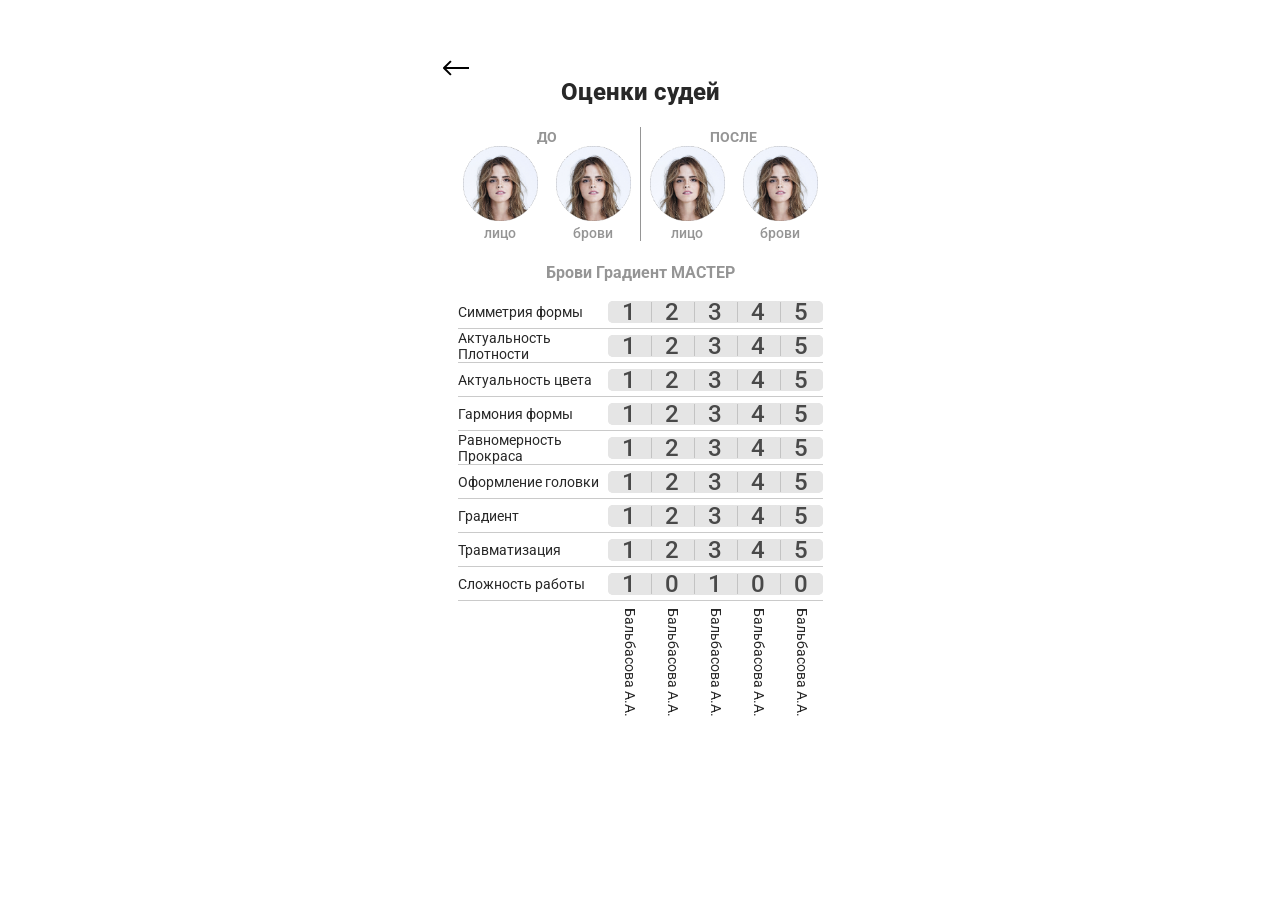
==== evaluations.html @ 2308df25 "Fleetline" ====
<!DOCTYPE html>
<html lang="ru">
<head>
  <meta charset="utf-8">
  <link rel="stylesheet" href="css/normilize.css">
  <link rel="stylesheet" href="css/style.css">
  <link rel="preconnect" href="https://fonts.googleapis.com">
  <link rel="preconnect" href="https://fonts.gstatic.com" crossorigin>
  <link href="https://fonts.googleapis.com/css2?family=Roboto:wght@500;900&display=swap" rel="stylesheet">
  <meta name="viewport" content="width=device-width, initial-scale=1.0">

  <title>Илья Флитлайн</title>
</head>

<body>
  <main class="main">
    <div class="container">
    <a href="#" class="go-back">
        <svg xmlns="http://www.w3.org/2000/svg" width="26" height="16" viewBox="0 0 26 16" fill="none">
        <path d="M0.292892 7.29289C-0.0976315 7.68342 -0.0976315 8.31658 0.292892 8.70711L6.65685 15.0711C7.04738 15.4616 7.68054 15.4616 8.07107 15.0711C8.46159 14.6805 8.46159 14.0474 8.07107 13.6569L2.41421 8L8.07107 2.34315C8.46159 1.95262 8.46159 1.31946 8.07107 0.928932C7.68054 0.538408 7.04738 0.538408 6.65685 0.928932L0.292892 7.29289ZM26 7L1 7V9L26 9V7Z" fill="black"/>
        </svg>
    </a>
    <h1 class="assessment__title">Оценки судей</h1>
    <ul class="assessment__before-after_list">
        <li class="before-after__item">
            <span>ДО</span>
            <div>
                <figure>
                    <img src="img/germiona.png">
                    <figcaption>лицо</figcaption>
                </figure>
                <figure>
                    <img src="img/germiona.png">
                    <figcaption>брови</figcaption>
                </figure>
            </div>
        </li>
        <li class="before-after__item">
            <span>ПОСЛЕ</span>
            <div>
                <figure>
                    <img src="img/germiona.png">
                    <figcaption>лицо</figcaption>
                </figure>
                <figure>
                    <img src="img/germiona.png">
                    <figcaption>брови</figcaption>
                </figure>
            </div>
        </li>
    </ul>
    <h2 class="assessment__service">Брови Градиент МАСТЕР</h2>
    <form method="post" class="evaluations-form">
        <ul class="evaluations-list evaluation-judge-list">
            <li class="evaluations-item">
                <p class="evaluations-name">Симметрия формы</p>
                <div class="evaluations-block">
                    <label>
                        <input disabled class="evulation-radio evaluation-judge visually-hidden" type="radio" name="Симметрия формы">
                        <span>1</span>
                    </label>
                    <label>
                        <input disabled class="evulation-radio evaluation-judge visually-hidden" type="radio" name="Симметрия формы">
                        <span>2</span>
                    </label>
                    <label>
                        <input disabled class="evulation-radio evaluation-judge visually-hidden" type="radio" name="Симметрия формы">
                        <span>3</span>
                    </label>
                    <label>
                        <input disabled class="evulation-radio evaluation-judge visually-hidden" type="radio" name="Симметрия формы">
                        <span>4</span>
                    </label>
                    <label>
                        <input disabled class="evulation-radio evaluation-judge visually-hidden" type="radio" name="Симметрия формы">
                        <span>5</span>
                    </label>
                </div>
            </li>
            <li class="evaluations-item">
                <p class="evaluations-name">Актуальность
                    Плотности</p>
                <div class="evaluations-block">
                    <label>
                        <input disabled class="evulation-radio evaluation-judge visually-hidden" type="radio" name="Актуальность Плотности">
                        <span>1</span>
                    </label>
                    <label>
                        <input disabled class="evulation-radio evaluation-judge visually-hidden" type="radio" name="Актуальность Плотности">
                        <span>2</span>
                    </label>
                    <label>
                        <input disabled class="evulation-radio evaluation-judge visually-hidden" type="radio" name="Актуальность Плотности">
                        <span>3</span>
                    </label>
                    <label>
                        <input disabled class="evulation-radio evaluation-judge visually-hidden" type="radio" name="Актуальность Плотности">
                        <span>4</span>
                    </label>
                    <label>
                        <input disabled class="evulation-radio evaluation-judge visually-hidden" type="radio" name="Актуальность Плотности">
                        <span>5</span>
                    </label>
                </div>
            </li>
            <li class="evaluations-item">
                <p class="evaluations-name">Актуальность цвета</p>
                <div class="evaluations-block">
                    <label>
                        <input disabled class="evulation-radio evaluation-judge visually-hidden" type="radio" name="Актуальность цвета">
                        <span>1</span>
                    </label>
                    <label>
                        <input disabled class="evulation-radio evaluation-judge visually-hidden" type="radio" name="Актуальность цвета">
                        <span>2</span>
                    </label>
                    <label>
                        <input disabled class="evulation-radio evaluation-judge visually-hidden" type="radio" name="Актуальность цвета">
                        <span>3</span>
                    </label>
                    <label>
                        <input disabled class="evulation-radio evaluation-judge visually-hidden" type="radio" name="Актуальность цвета">
                        <span>4</span>
                    </label>
                    <label>
                        <input disabled class="evulation-radio evaluation-judge visually-hidden" type="radio" name="Актуальность цвета">
                        <span>5</span>
                    </label>
                </div>
            </li>
            <li class="evaluations-item">
                <p class="evaluations-name">Гармония формы</p>
                <div class="evaluations-block">
                    <label>
                        <input disabled class="evulation-radio evaluation-judge visually-hidden" type="radio" name="Гармония формы">
                        <span>1</span>
                    </label>
                    <label>
                        <input disabled class="evulation-radio evaluation-judge visually-hidden" type="radio" name="Гармония формы">
                        <span>2</span>
                    </label>
                    <label>
                        <input disabled class="evulation-radio evaluation-judge visually-hidden" type="radio" name="Гармония формы">
                        <span>3</span>
                    </label>
                    <label>
                        <input disabled class="evulation-radio evaluation-judge visually-hidden" type="radio" name="Гармония формы">
                        <span>4</span>
                    </label>
                    <label>
                        <input disabled class="evulation-radio evaluation-judge visually-hidden" type="radio" name="Гармония формы">
                        <span>5</span>
                    </label>
                </div>
            </li>
            <li class="evaluations-item">
                <p class="evaluations-name">Равномерность Прокраса</p>
                <div class="evaluations-block">
                    <label>
                        <input disabled class="evulation-radio evaluation-judge visually-hidden" type="radio" name="Равномерность Прокраса">
                        <span>1</span>
                    </label>
                    <label>
                        <input disabled class="evulation-radio evaluation-judge visually-hidden" type="radio" name="Равномерность Прокраса">
                        <span>2</span>
                    </label>
                    <label>
                        <input disabled class="evulation-radio evaluation-judge visually-hidden" type="radio" name="Равномерность Прокраса">
                        <span>3</span>
                    </label>
                    <label>
                        <input disabled class="evulation-radio evaluation-judge visually-hidden" type="radio" name="Равномерность Прокраса">
                        <span>4</span>
                    </label>
                    <label>
                        <input disabled class="evulation-radio evaluation-judge visually-hidden" type="radio" name="Равномерность Прокраса">
                        <span>5</span>
                    </label>
                </div>
            </li>
            <li class="evaluations-item">
                <p class="evaluations-name">Оформление головки</p>
                <div class="evaluations-block">
                    <label>
                        <input disabled class="evulation-radio evaluation-judge visually-hidden" type="radio" name="Оформление головки">
                        <span>1</span>
                    </label>
                    <label>
                        <input disabled class="evulation-radio evaluation-judge visually-hidden" type="radio" name="Оформление головки">
                        <span>2</span>
                    </label>
                    <label>
                        <input disabled class="evulation-radio evaluation-judge visually-hidden" type="radio" name="Оформление головки">
                        <span>3</span>
                    </label>
                    <label>
                        <input disabled class="evulation-radio evaluation-judge visually-hidden" type="radio" name="Оформление головки">
                        <span>4</span>
                    </label>
                    <label>
                        <input disabled class="evulation-radio evaluation-judge visually-hidden" type="radio" name="Оформление головки">
                        <span>5</span>
                    </label>
                </div>
            </li>
            <li class="evaluations-item">
                <p class="evaluations-name">Градиент</p>
                <div class="evaluations-block">
                    <label>
                        <input disabled class="evulation-radio evaluation-judge visually-hidden" type="radio" name="Градиент">
                        <span>1</span>
                    </label>
                    <label>
                        <input disabled class="evulation-radio evaluation-judge visually-hidden" type="radio" name="Градиент">
                        <span>2</span>
                    </label>
                    <label>
                        <input disabled class="evulation-radio evaluation-judge visually-hidden" type="radio" name="Градиент">
                        <span>3</span>
                    </label>
                    <label>
                        <input disabled class="evulation-radio evaluation-judge visually-hidden" type="radio" name="Градиент">
                        <span>4</span>
                    </label>
                    <label>
                        <input disabled class="evulation-radio evaluation-judge visually-hidden" type="radio" name="Градиент">
                        <span>5</span>
                    </label>
                </div>
            </li>
            <li class="evaluations-item">
                <p class="evaluations-name">Травматизация</p>
                <div class="evaluations-block">
                    <label>
                        <input disabled class="evulation-radio evaluation-judge visually-hidden" type="radio" name="Травматизация">
                        <span>1</span>
                    </label>
                    <label>
                        <input disabled class="evulation-radio evaluation-judge visually-hidden" type="radio" name="Травматизация">
                        <span>2</span>
                    </label>
                    <label>
                        <input disabled class="evulation-radio evaluation-judge visually-hidden" type="radio" name="Травматизация">
                        <span>3</span>
                    </label>
                    <label>
                        <input disabled class="evulation-radio evaluation-judge visually-hidden" type="radio" name="Травматизация">
                        <span>4</span>
                    </label>
                    <label>
                        <input disabled class="evulation-radio evaluation-judge visually-hidden" type="radio" name="Травматизация">
                        <span>5</span>
                    </label>
                </div>
            </li>
            <li class="evaluations-item">
                <p class="evaluations-name">Сложность работы</p>
                <div class="evaluations-block">
                    <label>
                        <input disabled class="evulation-radio evaluation-judge visually-hidden" type="radio" name="Травматизация">
                        <span>1</span>
                    </label>
                    <label>
                        <input disabled class="evulation-radio evaluation-judge visually-hidden" type="radio" name="Травматизация">
                        <span>0</span>
                    </label>
                    <label>
                        <input disabled class="evulation-radio evaluation-judge visually-hidden" type="radio" name="Травматизация">
                        <span>1</span>
                    </label>
                    <label>
                        <input disabled class="evulation-radio evaluation-judge visually-hidden" type="radio" name="Травматизация">
                        <span>0</span>
                    </label>
                    <label>
                        <input disabled class="evulation-radio evaluation-judge visually-hidden" type="radio" name="Травматизация">
                        <span>0</span>
                    </label>
                </div>
            </li>
        </ul>
        <ol class="judge-list">
            <li class="judge-item">
                <p>Бальбасова А.А.</p>
            </li>
            <li class="judge-item">
                <p>Бальбасова А.А.</p>
            </li>            
            <li class="judge-item">
                <p>Бальбасова А.А.</p>
            </li>
            <li class="judge-item">
                <p>Бальбасова А.А.</p>
            </li>            
            <li class="judge-item">
                <p>Бальбасова А.А.</p>
            </li>        
        </ol>
    </form>
    </div>
  </main>




</body>

</html>
---- css/style.css ----
*,
*:after,
*::before {
  -webkit-box-sizing: border-box;
          box-sizing: border-box;
}

h1,h2,h3,h4,h5,h6,p,ul {
  margin: 0;
  padding: 0;
  list-style: none;
}

.visually-hidden {
  position: absolute;
  width: 1px;
  height: 1px;
  margin: -1px;
  border: 0;
  padding: 0;
  white-space: nowrap;
  -webkit-clip-path: inset(100%);
          clip-path: inset(100%);
  clip: rect(0 0 0 0);
  overflow: hidden;
}

button, input {
  font-family: 'Roboto', sans-serif;
}

button {
  cursor: pointer;
}

body {
  font-family: 'Roboto', sans-serif;
  margin: 0 auto; 
  padding: 0;
  min-width: 360px;
}

.container {
  padding: 0 15px;
  max-width: 395px;
  margin: 0 auto; 
  display: flex;
  flex-direction: column;
  align-items: center;
  position: relative;
}

.go-back {
  position: absolute;
  left: 0;
  top: 60px;
}

/* MODIFIER */

.master--rated > a > div{
  width: 100%;
  border-radius: 5px;
  background: rgba(189, 255, 173, 0.74);  
  padding: 3px 0;
}

/* MAIN */

.welcome-title {
  font-size: 24px;
  font-weight: 800;
  color: #959595;
  margin: 20px;
}

main {
  /* background-color: rgb(247, 247, 247); */
  margin-bottom: 53px;
}

.logo {
  margin-top: 100px;
}

/* AVTORIZATION */

.avtorization__form {
  display: flex;
  flex-direction: column;
  align-items: center;
  gap: 27px;
  width: 100%;
}

.avtorization__label {
  font-size: 14px;
  font-weight: 500;
  color: #959595;
  position: relative;
}

.avtorization__input {
  border-radius: 50px;
  border: 1px solid #FF3E9B;
  width: 100%;
  background-color: transparent;
  height: 50px;
  font-size: 14px;
  font-weight: 500;
  color: #FF3E9B;
  padding: 0 10px 0 63px;
}

.avtorization__input:focus {
  outline: 1px solid #FF3E9B;
  box-shadow: 0px 10px 20px #ffb8da;
}

.avtorization__input::placeholder {
  font-size: 14px;
  font-weight: 500;
  color: #FF3E9B;
  opacity: .7;
}

.avtorization__label::before {
  content: "";
  background-image: url(/img/mail.svg);
  width: 19.403px;
  height: 20px;
  position: absolute;
  top: 59px;
  left: -10px;
}

.avtorization__button {
  width: 180px;
  height: 50px;
  border-radius: 50px;
  background: #FF3E9B;
  border: 0;
  color: #FFF;
  font-size: 14px;
  font-weight: 500;
  transition: all .1s ease;
  text-decoration: none;
  display: flex;
  align-items: center;
  justify-content: center;
}

.avtorization__button:active {
  transform: scale(.8);
}

/* CONFIRMATION */

.confirmation__label::before {
  content: "";
  background-image: url(/img/lock.svg);
  width: 19.403px;
  height: 20px;
  position: absolute;
  top: 59px;
  left: -5px;
}

/* PHOTO-SELECTION */

.photo-selection__label::before {
  content: none;
}

.input-file {
	position: relative;
  width: 100%;
  display: flex;
  justify-content: center;
  cursor: pointer;
}
.input-file span {
	position: relative;
  color: #FF3E9B;
  font-size: 14px;
  font-weight: 500;
	border-radius: 4px;
	background-color: transparent;
	height: 50px;
  width: 100%;
  border-radius: 50px;
  border: 1px solid #FF3E9B;
  display: flex;
  justify-content: center;
  align-items: center;
}
.input-file input[type=file] {
	position: absolute;
	z-index: -1;
	opacity: 0;
	display: block;
	width: 0;
	height: 0;
}

/* JUDGE-PAGE */

.judge-avatar {
  margin-top: 95px;
}

.user-avatar {
  width: 109px;
  height: 111px;
  margin-top: 95px;
}

.master__avatar {
  width: 55px;
  height: 55px;
}

.user-name {
  margin-top: 6px;
  color:#959595;
  font-size: 14px;
  font-weight: 500;
}

.user-post {
  color:#282828;
  font-size: 24px;
  font-weight: 800;
  margin: 14px;
}

.user-action {
  color:#959595;
  font-size: 14px;
  font-weight: 500;
}

.masters-list {
  margin-top: 21px;
  display: flex;
  flex-direction: column;
  width: 100%;
}

.master {
  border-top: 1px solid #959595;
  padding: 8px 0;
}

.master > a div{
  display: flex;
  align-items: center;
  justify-content: center;
  gap: 14px;
  width: 100%;
}

.master > a{
  text-decoration: none;
}


.master__service-block {
  display: flex;
  flex-direction: column;
  align-items: center;
}

.master__number {
  color: #FF3E9B;
  font-size: 24px;
  font-weight: 500;
}

.master__service {
  color: #959595;
  font-size: 14px;
  font-weight: 500;
}

.master__scores {
  color: #494949;
  font-size: 16px;
  font-weight: 800;
}

/* ASSESSMENT */

.blur {
  position: absolute;
  z-index: 10;
  top: 0;
  left: 0;
  background: rgba(255, 255, 255, 0.2);
  backdrop-filter: blur(1px); 
  height: 100vh;
  width: 100%;
}

.judge-modal {
  width: 269px;
  height: 276px;
  border-radius: 11px;
  opacity: 0.8999999761581421;
  background: var(--light-gray, #D0D0D0);
  position: absolute;
  top: 280px;
  margin-left: auto;
  margin-right: auto;
  left: 0;
  right: 0;
  text-align: center;
  z-index: 100;
  display: flex;
  flex-direction: column;
  align-items: center;
  padding-top: 15px;
}

.judge-modal .total-points {
  display: flex;
  width: 200px;
  justify-content: space-between;
}

.judge-modal .total-points:first-of-type {
  margin-bottom: 20px;
}

.close-judge-modal {
  background-color: transparent;
  border: 0;
  position: absolute;
  right: 6px;
  top: 8px;
}

.whatsApp-logo {
  position: relative;
  left: 6px;
}

.judge-modal .before-after__item {
  border-right: 0 !important;
}

.assessment__before-after_list {
  display: flex;
  gap: 9px;
}

.before-after__item{
  text-align: center;
}

.before-after__item:first-child{
  border-right: 1px solid #959595;
  padding-right: 9px;
}

.before-after__item div{
  display: flex;
  gap: 18px;
}

.before-after__item span{
  color: #959595;
  font-size: 14px;
  font-weight: 700;
}

.before-after__item figure{
  text-align: center;
  margin: 0;
}

.before-after__item figure img{
  width: 75px;
  height: 75px;
}

.before-after__item figcaption{
  color: #959595;
  font-size: 14px;
  font-weight: 500;
}

.assessment__title {
  margin-top: 78px;
  margin-bottom: 21px;
  color: #282828;
  font-size: 24px;
  font-weight: 800;
}

.assessment__service {
  color: #959595;
  font-size: 16px;
  font-weight: 700;
  margin: 22px;
}

/* EVULATIONS */

.evaluations-list {
  display: flex;
  flex-direction: column;
  gap: 9px;
}

.evaluations-item {
  display: flex; 
  align-items: center;
  justify-content: space-between;
  padding-bottom: 9px;
  border-bottom: 1px solid #95959580;
}

.evaluations-name {
  color:#282828;
  font-size: 14px;
  font-weight: 400;
}

.evaluations-block {
  display: flex;
  align-items: center;
  background-color: #E5E5E5;
  border-radius: 5px;
}

.evulation-radio + span {
  display: flex;
  justify-content: center;
  align-items: center;
  color: #494949;
  font-size: 24px;
  font-weight: 500;
  background-color: #E5E5E5;
  width: 43px;
  height: 34px;
  border-radius: 5px;
  cursor: pointer;
  position: relative;
}

.evaluation-judge + span {
  height: 22px;
}

.evaluation-judge-list li{
  height: 25px;
}

.evaluations-block label:not(:last-of-type) span:last-child::after {
  content: "";
  background-color: #9595956c;
  width: 1px;
  height: 20px;
  z-index: 1;
  position: absolute;
  right: -1px;
}

.evulation-radio:checked + span {
  color: #fff;
  background-color: #FF3E9B;
  opacity: 0.699999988079071;
}

.evaluation--complexity + span {
  width: 107px;
}

.total-points {
  margin-top: 18px;
  color: #494949;
  font-size: 16px;
  font-weight: 700;
  display: flex;
  align-items: center;
  gap: 8px;
  margin: 18px auto 8px;
}

.total-points span{
  font-size: 20px;
}

.total-points-button {
  border-radius: 5px;
  opacity: 0.699999988079071;
  background: #FF3E9B;
  color: #FFF;
  text-align: center;
  font-size: 14px;
  font-weight: 700;
  width: 150px;
  height: 37px;
  border: 0;
  margin: 0 auto; 
  transition: all .1s ease;
  text-decoration: none;
  display: flex;
  align-items: center;
  justify-content: center;
}

.total-points-button:active {
transform: scale(.8);
}

.evaluations-form {
  display: flex;
  flex-direction: column;
  justify-content: center;
  width: 100%;
}

/* UPLOAD-PHOTO */

.upload-photo-input {
	position: relative;
  width: 100%;
  display: flex;
  justify-content: center;
  cursor: pointer;
  display: flex;
  flex-direction: column;
}
.upload-photo-input img {
	position: relative;
  width: 75px;
  height: 75px;
}
.upload-photo-input input[type=file] {
	position: absolute;
	z-index: -1;
	opacity: 0;
	display: block;
	width: 0;
	height: 0;
}

.upload-photo-form {
  display: flex;
  flex-direction: column;
  align-items: center;
}

.upload-photo-button {
  margin-top: 75px;
}

.upload-photo-container {
  padding-top: 100px;
}

/* EVALUATIONS */

.judge-list {
  list-style: none;
  margin-top: -20px;
  margin-left: 150px;
  transform: rotate(90deg);
  display: flex;
  flex-direction: column;
  gap: 27px;
  color: #282828;
  font-size: 14px;
  font-weight: 400;
}

/* CHECKMARK */

.checkMark-title {
  position: relative;
  top: -100px;
  color: #959595;
  text-align: center;
  font-size: 24px;
  font-weight: 800;
}

.checkMark {
  background-color: #fff;
  position: absolute;
  z-index: 100;
  width: 100%;
  height: 100vh;
}

.checkmark__circle {
  stroke-dasharray: 166;
  stroke-dashoffset: 166;
  stroke-width: 2;
  stroke-miterlimit: 10;
  stroke: #000;
  fill: none;
  animation: stroke 0.6s cubic-bezier(0.65, 0, 0.45, 1) forwards;
}

.checkmark {
  width: 56px;
  height: 56px;
  border-radius: 50%;
  display: block;
  stroke-width: 2;
  stroke: #33cccc;
  stroke-miterlimit: 10;
  margin: 10% auto;
  box-shadow: inset 0px 0px 0px #000;
  animation: fill .4s ease-in-out .4s forwards, scale .3s ease-in-out .9s both;
}

.checkmark__check {
  transform-origin: 50% 50%;
  stroke-dasharray: 48;
  stroke-dashoffset: 48;
  animation: stroke 0.3s cubic-bezier(0.65, 0, 0.45, 1) 0.8s forwards;
}

@keyframes stroke {
  100% {
    stroke-dashoffset: 0;
  }
}
@keyframes scale {
  0%, 100% {
    transform: none;
  }
  50% {
    transform: scale3d(1.1, 1.1, 1);
  }
}
@keyframes fill {
  100% {
    box-shadow: inset 0px 0px 0px 30px #fff;
  }
}
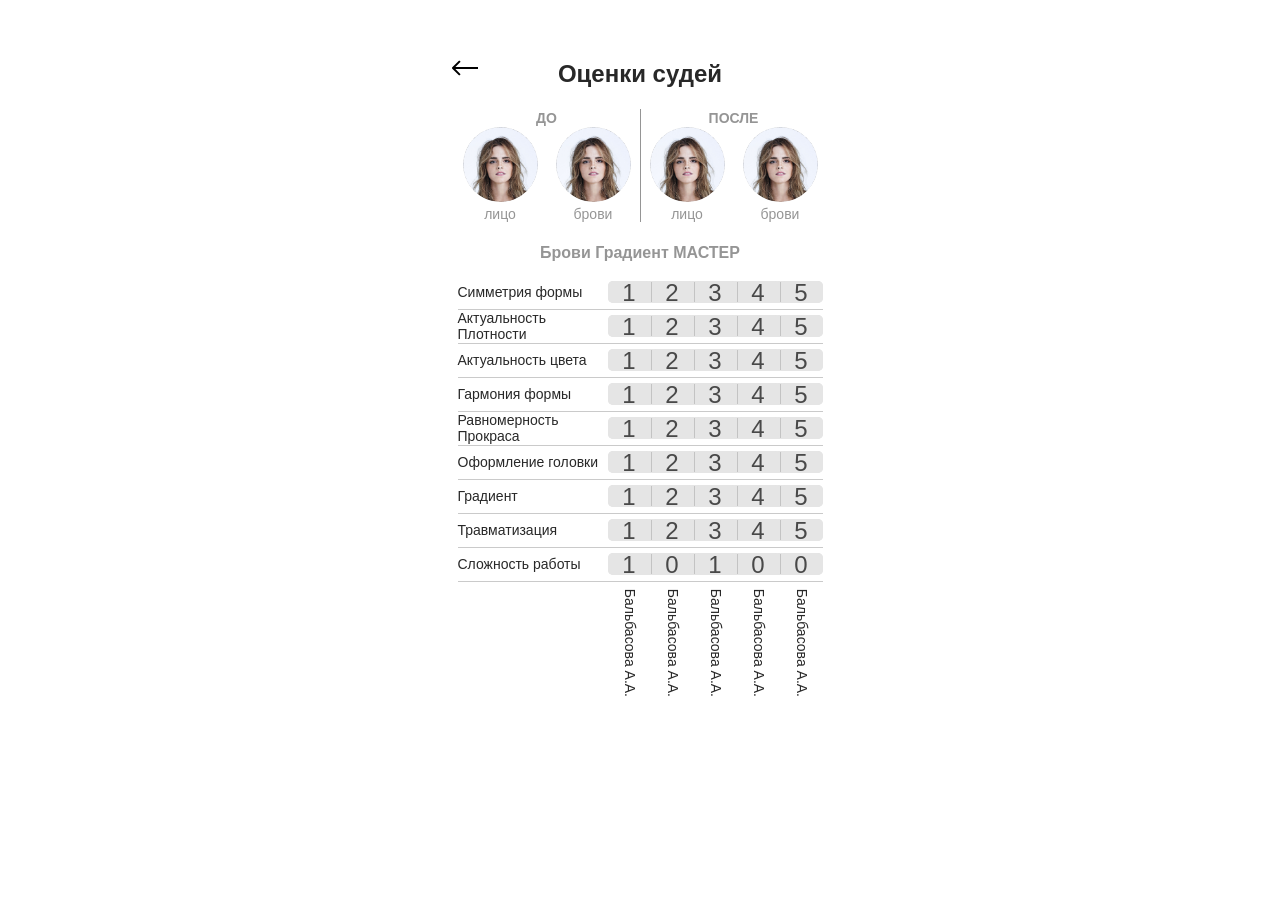
==== commit 8a0f6b26: "kill me" ====
--- a/evaluations.html
+++ b/evaluations.html
@@ -15,7 +15,7 @@
 <body>
   <main class="main">
     <div class="container">
-    <a href="#" class="go-back">
+    <a href="master-page.html" class="go-back">
         <svg xmlns="http://www.w3.org/2000/svg" width="26" height="16" viewBox="0 0 26 16" fill="none">
         <path d="M0.292892 7.29289C-0.0976315 7.68342 -0.0976315 8.31658 0.292892 8.70711L6.65685 15.0711C7.04738 15.4616 7.68054 15.4616 8.07107 15.0711C8.46159 14.6805 8.46159 14.0474 8.07107 13.6569L2.41421 8L8.07107 2.34315C8.46159 1.95262 8.46159 1.31946 8.07107 0.928932C7.68054 0.538408 7.04738 0.538408 6.65685 0.928932L0.292892 7.29289ZM26 7L1 7V9L26 9V7Z" fill="black"/>
         </svg>
--- a/css/normilize.css
+++ b/css/normilize.css
@@ -0,0 +1,349 @@
+/*! normalize.css v8.0.1 | MIT License | github.com/necolas/normalize.css */
+
+/* Document
+   ========================================================================== */
+
+/**
+ * 1. Correct the line height in all browsers.
+ * 2. Prevent adjustments of font size after orientation changes in iOS.
+ */
+
+ html {
+    line-height: 1.15; /* 1 */
+    -webkit-text-size-adjust: 100%; /* 2 */
+  }
+
+  /* Sections
+     ========================================================================== */
+
+  /**
+   * Remove the margin in all browsers.
+   */
+
+  body {
+    margin: 0;
+  }
+
+  /**
+   * Render the `main` element consistently in IE.
+   */
+
+  main {
+    display: block;
+  }
+
+  /**
+   * Correct the font size and margin on `h1` elements within `section` and
+   * `article` contexts in Chrome, Firefox, and Safari.
+   */
+
+  h1 {
+    font-size: 2em;
+    margin: 0.67em 0;
+  }
+
+  /* Grouping content
+     ========================================================================== */
+
+  /**
+   * 1. Add the correct box sizing in Firefox.
+   * 2. Show the overflow in Edge and IE.
+   */
+
+  hr {
+    box-sizing: content-box; /* 1 */
+    height: 0; /* 1 */
+    overflow: visible; /* 2 */
+  }
+
+  /**
+   * 1. Correct the inheritance and scaling of font size in all browsers.
+   * 2. Correct the odd `em` font sizing in all browsers.
+   */
+
+  pre {
+    font-family: monospace, monospace; /* 1 */
+    font-size: 1em; /* 2 */
+  }
+
+  /* Text-level semantics
+     ========================================================================== */
+
+  /**
+   * Remove the gray background on active links in IE 10.
+   */
+
+  a {
+    background-color: transparent;
+  }
+
+  /**
+   * 1. Remove the bottom border in Chrome 57-
+   * 2. Add the correct text decoration in Chrome, Edge, IE, Opera, and Safari.
+   */
+
+  abbr[title] {
+    border-bottom: none; /* 1 */
+    text-decoration: underline; /* 2 */
+    text-decoration: underline dotted; /* 2 */
+  }
+
+  /**
+   * Add the correct font weight in Chrome, Edge, and Safari.
+   */
+
+  b,
+  strong {
+    font-weight: bolder;
+  }
+
+  /**
+   * 1. Correct the inheritance and scaling of font size in all browsers.
+   * 2. Correct the odd `em` font sizing in all browsers.
+   */
+
+  code,
+  kbd,
+  samp {
+    font-family: monospace, monospace; /* 1 */
+    font-size: 1em; /* 2 */
+  }
+
+  /**
+   * Add the correct font size in all browsers.
+   */
+
+  small {
+    font-size: 80%;
+  }
+
+  /**
+   * Prevent `sub` and `sup` elements from affecting the line height in
+   * all browsers.
+   */
+
+  sub,
+  sup {
+    font-size: 75%;
+    line-height: 0;
+    position: relative;
+    vertical-align: baseline;
+  }
+
+  sub {
+    bottom: -0.25em;
+  }
+
+  sup {
+    top: -0.5em;
+  }
+
+  /* Embedded content
+     ========================================================================== */
+
+  /**
+   * Remove the border on images inside links in IE 10.
+   */
+
+  img {
+    border-style: none;
+  }
+
+  /* Forms
+     ========================================================================== */
+
+  /**
+   * 1. Change the font styles in all browsers.
+   * 2. Remove the margin in Firefox and Safari.
+   */
+
+  button,
+  input,
+  optgroup,
+  select,
+  textarea {
+    font-family: inherit; /* 1 */
+    font-size: 100%; /* 1 */
+    line-height: 1.15; /* 1 */
+    margin: 0; /* 2 */
+  }
+
+  /**
+   * Show the overflow in IE.
+   * 1. Show the overflow in Edge.
+   */
+
+  button,
+  input { /* 1 */
+    overflow: visible;
+  }
+
+  /**
+   * Remove the inheritance of text transform in Edge, Firefox, and IE.
+   * 1. Remove the inheritance of text transform in Firefox.
+   */
+
+  button,
+  select { /* 1 */
+    text-transform: none;
+  }
+
+  /**
+   * Correct the inability to style clickable types in iOS and Safari.
+   */
+
+  button,
+  [type="button"],
+  [type="reset"],
+  [type="submit"] {
+    -webkit-appearance: button;
+  }
+
+  /**
+   * Remove the inner border and padding in Firefox.
+   */
+
+  button::-moz-focus-inner,
+  [type="button"]::-moz-focus-inner,
+  [type="reset"]::-moz-focus-inner,
+  [type="submit"]::-moz-focus-inner {
+    border-style: none;
+    padding: 0;
+  }
+
+  /**
+   * Restore the focus styles unset by the previous rule.
+   */
+
+  button:-moz-focusring,
+  [type="button"]:-moz-focusring,
+  [type="reset"]:-moz-focusring,
+  [type="submit"]:-moz-focusring {
+    outline: 1px dotted ButtonText;
+  }
+
+  /**
+   * Correct the padding in Firefox.
+   */
+
+  fieldset {
+    padding: 0.35em 0.75em 0.625em;
+  }
+
+  /**
+   * 1. Correct the text wrapping in Edge and IE.
+   * 2. Correct the color inheritance from `fieldset` elements in IE.
+   * 3. Remove the padding so developers are not caught out when they zero out
+   *    `fieldset` elements in all browsers.
+   */
+
+  legend {
+    box-sizing: border-box; /* 1 */
+    color: inherit; /* 2 */
+    display: table; /* 1 */
+    max-width: 100%; /* 1 */
+    padding: 0; /* 3 */
+    white-space: normal; /* 1 */
+  }
+
+  /**
+   * Add the correct vertical alignment in Chrome, Firefox, and Opera.
+   */
+
+  progress {
+    vertical-align: baseline;
+  }
+
+  /**
+   * Remove the default vertical scrollbar in IE 10+.
+   */
+
+  textarea {
+    overflow: auto;
+  }
+
+  /**
+   * 1. Add the correct box sizing in IE 10.
+   * 2. Remove the padding in IE 10.
+   */
+
+  [type="checkbox"],
+  [type="radio"] {
+    box-sizing: border-box; /* 1 */
+    padding: 0; /* 2 */
+  }
+
+  /**
+   * Correct the cursor style of increment and decrement buttons in Chrome.
+   */
+
+  [type="number"]::-webkit-inner-spin-button,
+  [type="number"]::-webkit-outer-spin-button {
+    height: auto;
+  }
+
+  /**
+   * 1. Correct the odd appearance in Chrome and Safari.
+   * 2. Correct the outline style in Safari.
+   */
+
+  [type="search"] {
+    -webkit-appearance: textfield; /* 1 */
+    outline-offset: -2px; /* 2 */
+  }
+
+  /**
+   * Remove the inner padding in Chrome and Safari on macOS.
+   */
+
+  [type="search"]::-webkit-search-decoration {
+    -webkit-appearance: none;
+  }
+
+  /**
+   * 1. Correct the inability to style clickable types in iOS and Safari.
+   * 2. Change font properties to `inherit` in Safari.
+   */
+
+  ::-webkit-file-upload-button {
+    -webkit-appearance: button; /* 1 */
+    font: inherit; /* 2 */
+  }
+
+  /* Interactive
+     ========================================================================== */
+
+  /*
+   * Add the correct display in Edge, IE 10+, and Firefox.
+   */
+
+  details {
+    display: block;
+  }
+
+  /*
+   * Add the correct display in all browsers.
+   */
+
+  summary {
+    display: list-item;
+  }
+
+  /* Misc
+     ========================================================================== */
+
+  /**
+   * Add the correct display in IE 10+.
+   */
+
+  template {
+    display: none;
+  }
+
+  /**
+   * Add the correct display in IE 10.
+   */
+
+  [hidden] {
+    display: none;
+  }
--- a/css/style.css
+++ b/css/style.css
@@ -1,3 +1,25 @@
+@font-face {
+  font-family: "SF Pro Display";
+  font-weight: 400;
+  src:
+    url("../fonts/SF-Pro-Display-Regular.otf") format("otf"),
+}
+
+@font-face {
+  font-family: "SF Pro Display";
+  font-weight: 500;
+  src:
+    url("../fonts/SF-Pro-Display-Medium.otf") format("otf"),
+}
+
+@font-face {
+  font-family: "SF Pro Display";
+  font-weight: 800;
+  src:
+    url("../fonts/SF-Pro-Display-Heavy.otf") format("otf"),
+}
+
+
 *,
 *:after,
 *::before {
@@ -26,7 +48,7 @@
 }
 
 button, input {
-  font-family: 'Roboto', sans-serif;
+  font-family: 'SF Pro Display', sans-serif;
 }
 
 button {
@@ -34,7 +56,7 @@
 }
 
 body {
-  font-family: 'Roboto', sans-serif;
+  font-family: 'SF Pro Display', sans-serif;
   margin: 0 auto; 
   padding: 0;
   min-width: 360px;
@@ -44,16 +66,31 @@
   padding: 0 15px;
   max-width: 395px;
   margin: 0 auto; 
-  display: flex;
-  flex-direction: column;
-  align-items: center;
+  display: -webkit-box; 
+  display: -ms-flexbox; 
+  display: flex;
+  -webkit-box-orient: vertical;
+  -webkit-box-direction: normal;
+      -ms-flex-direction: column;
+          flex-direction: column;
+  -webkit-box-align: center;
+      -ms-flex-align: center;
+          align-items: center;
   position: relative;
 }
 
 .go-back {
   position: absolute;
-  left: 0;
+  left: 9px;
   top: 60px;
+  text-decoration: none;
+  color: #282828;
+  font-size: 17px;
+  font-weight: 500;
+}
+
+.go-back-assessment {
+  top: 30px;
 }
 
 /* MODIFIER */
@@ -62,7 +99,6 @@
   width: 100%;
   border-radius: 5px;
   background: rgba(189, 255, 173, 0.74);  
-  padding: 3px 0;
 }
 
 /* MAIN */
@@ -86,9 +122,16 @@
 /* AVTORIZATION */
 
 .avtorization__form {
-  display: flex;
-  flex-direction: column;
-  align-items: center;
+  display: -webkit-box;
+  display: -ms-flexbox;
+  display: flex;
+  -webkit-box-orient: vertical;
+  -webkit-box-direction: normal;
+      -ms-flex-direction: column;
+          flex-direction: column;
+  -webkit-box-align: center;
+      -ms-flex-align: center;
+          align-items: center;
   gap: 27px;
   width: 100%;
 }
@@ -114,19 +157,48 @@
 
 .avtorization__input:focus {
   outline: 1px solid #FF3E9B;
-  box-shadow: 0px 10px 20px #ffb8da;
-}
-
-.avtorization__input::placeholder {
+  -webkit-box-shadow: 0px 10px 20px #ffb8da;
+          box-shadow: 0px 10px 20px #ffb8da;
+}
+
+.avtorization__input::-webkit-input-placeholder {
   font-size: 14px;
   font-weight: 500;
   color: #FF3E9B;
   opacity: .7;
 }
 
+.avtorization__input::-moz-placeholder {
+  font-size: 14px;
+  font-weight: 500;
+  color: #FF3E9B;
+  opacity: .7;
+}
+
+.avtorization__input:-ms-input-placeholder {
+  font-size: 14px;
+  font-weight: 500;
+  color: #FF3E9B;
+  opacity: .7;
+}
+
+.avtorization__input::-ms-input-placeholder {
+  font-size: 14px;
+  font-weight: 500;
+  color: #FF3E9B;
+  opacity: .7;
+}
+
+.avtorization__input::placeholder {
+  font-size: 14px;
+  font-weight: 500;
+  color: #FF3E9B;
+  opacity: .7;
+}
+
 .avtorization__label::before {
   content: "";
-  background-image: url(/img/mail.svg);
+  background-image: url(../img/mail.svg);
   width: 19.403px;
   height: 20px;
   position: absolute;
@@ -143,22 +215,32 @@
   color: #FFF;
   font-size: 14px;
   font-weight: 500;
+  -webkit-transition: all .1s ease;
+  -o-transition: all .1s ease;
   transition: all .1s ease;
   text-decoration: none;
-  display: flex;
-  align-items: center;
-  justify-content: center;
+  display: -webkit-box;
+  display: -ms-flexbox;
+  display: flex;
+  -webkit-box-align: center;
+      -ms-flex-align: center;
+          align-items: center;
+  -webkit-box-pack: center;
+      -ms-flex-pack: center;
+          justify-content: center;
 }
 
 .avtorization__button:active {
-  transform: scale(.8);
+  -webkit-transform: scale(.8);
+      -ms-transform: scale(.8);
+          transform: scale(.8);
 }
 
 /* CONFIRMATION */
 
 .confirmation__label::before {
   content: "";
-  background-image: url(/img/lock.svg);
+  background-image: url(../img/lock.svg);
   width: 19.403px;
   height: 20px;
   position: absolute;
@@ -175,8 +257,12 @@
 .input-file {
 	position: relative;
   width: 100%;
-  display: flex;
-  justify-content: center;
+  display: -webkit-box;
+  display: -ms-flexbox;
+  display: flex;
+  -webkit-box-pack: center;
+      -ms-flex-pack: center;
+          justify-content: center;
   cursor: pointer;
 }
 .input-file span {
@@ -190,9 +276,15 @@
   width: 100%;
   border-radius: 50px;
   border: 1px solid #FF3E9B;
-  display: flex;
-  justify-content: center;
-  align-items: center;
+  display: -webkit-box;
+  display: -ms-flexbox;
+  display: flex;
+  -webkit-box-pack: center;
+      -ms-flex-pack: center;
+          justify-content: center;
+  -webkit-box-align: center;
+      -ms-flex-align: center;
+          align-items: center;
 }
 .input-file input[type=file] {
 	position: absolute;
@@ -213,11 +305,13 @@
   width: 109px;
   height: 111px;
   margin-top: 95px;
+  border-radius: 50%;
 }
 
 .master__avatar {
   width: 55px;
   height: 55px;
+  border-radius: 50%;
 }
 
 .user-name {
@@ -242,33 +336,53 @@
 
 .masters-list {
   margin-top: 21px;
-  display: flex;
-  flex-direction: column;
+  display: -webkit-box;
+  display: -ms-flexbox;
+  display: flex;
+  -webkit-box-orient: vertical;
+  -webkit-box-direction: normal;
+      -ms-flex-direction: column;
+          flex-direction: column;
   width: 100%;
 }
 
 .master {
   border-top: 1px solid #959595;
-  padding: 8px 0;
+  padding: 4.5px 0;
 }
 
 .master > a div{
-  display: flex;
-  align-items: center;
-  justify-content: center;
+  display: -webkit-box;
+  display: -ms-flexbox;
+  display: flex;
+  -webkit-box-align: center;
+      -ms-flex-align: center;
+          align-items: center;
+  -webkit-box-pack: center;
+      -ms-flex-pack: center;
+          justify-content: center;
   gap: 14px;
   width: 100%;
+}
+.master > a > div{
+  padding: 3px 18px 3px 29px;
 }
 
 .master > a{
   text-decoration: none;
 }
 
-
 .master__service-block {
-  display: flex;
-  flex-direction: column;
-  align-items: center;
+  display: -webkit-box;
+  display: -ms-flexbox;
+  display: flex;
+  -webkit-box-orient: vertical;
+  -webkit-box-direction: normal;
+      -ms-flex-direction: column;
+          flex-direction: column;
+  -webkit-box-align: center;
+      -ms-flex-align: center;
+          align-items: center;
 }
 
 .master__number {
@@ -297,7 +411,8 @@
   top: 0;
   left: 0;
   background: rgba(255, 255, 255, 0.2);
-  backdrop-filter: blur(1px); 
+  -webkit-backdrop-filter: blur(1px);
+          backdrop-filter: blur(1px); 
   height: 100vh;
   width: 100%;
 }
@@ -316,16 +431,27 @@
   right: 0;
   text-align: center;
   z-index: 100;
-  display: flex;
-  flex-direction: column;
-  align-items: center;
+  display: -webkit-box;
+  display: -ms-flexbox;
+  display: flex;
+  -webkit-box-orient: vertical;
+  -webkit-box-direction: normal;
+      -ms-flex-direction: column;
+          flex-direction: column;
+  -webkit-box-align: center;
+      -ms-flex-align: center;
+          align-items: center;
   padding-top: 15px;
 }
 
 .judge-modal .total-points {
+  display: -webkit-box;
+  display: -ms-flexbox;
   display: flex;
   width: 200px;
-  justify-content: space-between;
+  -webkit-box-pack: justify;
+      -ms-flex-pack: justify;
+          justify-content: space-between;
 }
 
 .judge-modal .total-points:first-of-type {
@@ -350,6 +476,8 @@
 }
 
 .assessment__before-after_list {
+  display: -webkit-box;
+  display: -ms-flexbox;
   display: flex;
   gap: 9px;
 }
@@ -364,6 +492,8 @@
 }
 
 .before-after__item div{
+  display: -webkit-box;
+  display: -ms-flexbox;
   display: flex;
   gap: 18px;
 }
@@ -382,6 +512,7 @@
 .before-after__item figure img{
   width: 75px;
   height: 75px;
+  border-radius: 50%;
 }
 
 .before-after__item figcaption{
@@ -391,7 +522,7 @@
 }
 
 .assessment__title {
-  margin-top: 78px;
+  margin-top: 60px;
   margin-bottom: 21px;
   color: #282828;
   font-size: 24px;
@@ -408,15 +539,26 @@
 /* EVULATIONS */
 
 .evaluations-list {
-  display: flex;
-  flex-direction: column;
+  display: -webkit-box;
+  display: -ms-flexbox;
+  display: flex;
+  -webkit-box-orient: vertical;
+  -webkit-box-direction: normal;
+      -ms-flex-direction: column;
+          flex-direction: column;
   gap: 9px;
 }
 
 .evaluations-item {
+  display: -webkit-box;
+  display: -ms-flexbox;
   display: flex; 
-  align-items: center;
-  justify-content: space-between;
+  -webkit-box-align: center; 
+      -ms-flex-align: center; 
+          align-items: center;
+  -webkit-box-pack: justify;
+      -ms-flex-pack: justify;
+          justify-content: space-between;
   padding-bottom: 9px;
   border-bottom: 1px solid #95959580;
 }
@@ -428,26 +570,45 @@
 }
 
 .evaluations-block {
-  display: flex;
-  align-items: center;
+  display: -webkit-box;
+  display: -ms-flexbox;
+  display: flex;
+  -webkit-box-align: center;
+      -ms-flex-align: center;
+          align-items: center;
   background-color: #E5E5E5;
   border-radius: 5px;
 }
 
 .evulation-radio + span {
-  display: flex;
-  justify-content: center;
-  align-items: center;
+  display: -webkit-box;
+  display: -ms-flexbox;
+  display: flex;
+  -webkit-box-pack: center;
+      -ms-flex-pack: center;
+          justify-content: center;
+  -webkit-box-align: center;
+      -ms-flex-align: center;
+          align-items: center;
   color: #494949;
   font-size: 24px;
   font-weight: 500;
   background-color: #E5E5E5;
   width: 43px;
-  height: 34px;
+  height: 29px;
   border-radius: 5px;
   cursor: pointer;
   position: relative;
 }
+
+.evulation-radio:disabled + span {
+  opacity: .3;
+}
+
+.evaluation-judge:disabled + span {
+  opacity: 1;
+}
+
 
 .evaluation-judge + span {
   height: 22px;
@@ -482,8 +643,12 @@
   color: #494949;
   font-size: 16px;
   font-weight: 700;
-  display: flex;
-  align-items: center;
+  display: -webkit-box;
+  display: -ms-flexbox;
+  display: flex;
+  -webkit-box-align: center;
+      -ms-flex-align: center;
+          align-items: center;
   gap: 8px;
   margin: 18px auto 8px;
 }
@@ -504,21 +669,38 @@
   height: 37px;
   border: 0;
   margin: 0 auto; 
+  -webkit-transition: all .1s ease; 
+  -o-transition: all .1s ease; 
   transition: all .1s ease;
   text-decoration: none;
-  display: flex;
-  align-items: center;
-  justify-content: center;
+  display: -webkit-box;
+  display: -ms-flexbox;
+  display: flex;
+  -webkit-box-align: center;
+      -ms-flex-align: center;
+          align-items: center;
+  -webkit-box-pack: center;
+      -ms-flex-pack: center;
+          justify-content: center;
 }
 
 .total-points-button:active {
-transform: scale(.8);
+-webkit-transform: scale(.8);
+    -ms-transform: scale(.8);
+        transform: scale(.8);
 }
 
 .evaluations-form {
-  display: flex;
-  flex-direction: column;
-  justify-content: center;
+  display: -webkit-box;
+  display: -ms-flexbox;
+  display: flex;
+  -webkit-box-orient: vertical;
+  -webkit-box-direction: normal;
+      -ms-flex-direction: column;
+          flex-direction: column;
+  -webkit-box-pack: center;
+      -ms-flex-pack: center;
+          justify-content: center;
   width: 100%;
 }
 
@@ -527,11 +709,18 @@
 .upload-photo-input {
 	position: relative;
   width: 100%;
-  display: flex;
-  justify-content: center;
+  display: -webkit-box;
+  display: -ms-flexbox;
+  display: flex;
+  -webkit-box-pack: center;
+      -ms-flex-pack: center;
+          justify-content: center;
   cursor: pointer;
   display: flex;
-  flex-direction: column;
+  -webkit-box-orient: vertical;
+  -webkit-box-direction: normal;
+      -ms-flex-direction: column;
+          flex-direction: column;
 }
 .upload-photo-input img {
 	position: relative;
@@ -548,9 +737,16 @@
 }
 
 .upload-photo-form {
-  display: flex;
-  flex-direction: column;
-  align-items: center;
+  display: -webkit-box;
+  display: -ms-flexbox;
+  display: flex;
+  -webkit-box-orient: vertical;
+  -webkit-box-direction: normal;
+      -ms-flex-direction: column;
+          flex-direction: column;
+  -webkit-box-align: center;
+      -ms-flex-align: center;
+          align-items: center;
 }
 
 .upload-photo-button {
@@ -559,6 +755,12 @@
 
 .upload-photo-container {
   padding-top: 100px;
+}
+
+.upload-photo-background {
+  width: 375px;
+  height: 169px;
+  margin-bottom: 15px;
 }
 
 /* EVALUATIONS */
@@ -567,9 +769,16 @@
   list-style: none;
   margin-top: -20px;
   margin-left: 150px;
-  transform: rotate(90deg);
-  display: flex;
-  flex-direction: column;
+  -webkit-transform: rotate(90deg);
+      -ms-transform: rotate(90deg);
+          transform: rotate(90deg);
+  display: -webkit-box;
+  display: -ms-flexbox;
+  display: flex;
+  -webkit-box-orient: vertical;
+  -webkit-box-direction: normal;
+      -ms-flex-direction: column;
+          flex-direction: column;
   gap: 27px;
   color: #282828;
   font-size: 14px;
@@ -579,20 +788,29 @@
 /* CHECKMARK */
 
 .checkMark-title {
-  position: relative;
-  top: -100px;
   color: #959595;
   text-align: center;
   font-size: 24px;
   font-weight: 800;
+  margin-top: 15px;
 }
 
 .checkMark {
   background-color: #fff;
   position: absolute;
+  margin-left: auto;
+  margin-right: auto;
+  left: 0;
+  right: 0;
+  text-align: center;
   z-index: 100;
-  width: 100%;
+  min-width: 360px;
   height: 100vh;
+  padding-top: 150px;
+}
+
+.checkMark div{
+  height: 100px;
 }
 
 .checkmark__circle {
@@ -602,27 +820,38 @@
   stroke-miterlimit: 10;
   stroke: #000;
   fill: none;
-  animation: stroke 0.6s cubic-bezier(0.65, 0, 0.45, 1) forwards;
+  -webkit-animation: stroke 0.6s cubic-bezier(0.65, 0, 0.45, 1) forwards;
+          animation: stroke 0.6s cubic-bezier(0.65, 0, 0.45, 1) forwards;
 }
 
 .checkmark {
-  width: 56px;
-  height: 56px;
+  width: 120px;
   border-radius: 50%;
   display: block;
   stroke-width: 2;
   stroke: #33cccc;
   stroke-miterlimit: 10;
-  margin: 10% auto;
-  box-shadow: inset 0px 0px 0px #000;
-  animation: fill .4s ease-in-out .4s forwards, scale .3s ease-in-out .9s both;
+  margin: 0 auto; 
+  -webkit-box-shadow: inset 0px 0px 0px #000; 
+          box-shadow: inset 0px 0px 0px #000;
+  -webkit-animation: fill .4s ease-in-out .4s forwards, scale .3s ease-in-out .9s both;
+          animation: fill .4s ease-in-out .4s forwards, scale .3s ease-in-out .9s both;
 }
 
 .checkmark__check {
-  transform-origin: 50% 50%;
+  -webkit-transform-origin: 50% 50%;
+      -ms-transform-origin: 50% 50%;
+          transform-origin: 50% 50%;
   stroke-dasharray: 48;
   stroke-dashoffset: 48;
-  animation: stroke 0.3s cubic-bezier(0.65, 0, 0.45, 1) 0.8s forwards;
+  -webkit-animation: stroke 0.3s cubic-bezier(0.65, 0, 0.45, 1) 0.8s forwards;
+          animation: stroke 0.3s cubic-bezier(0.65, 0, 0.45, 1) 0.8s forwards;
+}
+
+@-webkit-keyframes stroke {
+  100% {
+    stroke-dashoffset: 0;
+  }
 }
 
 @keyframes stroke {
@@ -630,16 +859,35 @@
     stroke-dashoffset: 0;
   }
 }
+@-webkit-keyframes scale {
+  0%, 100% {
+    -webkit-transform: none;
+            transform: none;
+  }
+  50% {
+    -webkit-transform: scale3d(1.1, 1.1, 1);
+            transform: scale3d(1.1, 1.1, 1);
+  }
+}
 @keyframes scale {
   0%, 100% {
-    transform: none;
+    -webkit-transform: none;
+            transform: none;
   }
   50% {
-    transform: scale3d(1.1, 1.1, 1);
+    -webkit-transform: scale3d(1.1, 1.1, 1);
+            transform: scale3d(1.1, 1.1, 1);
+  }
+}
+@-webkit-keyframes fill {
+  100% {
+    -webkit-box-shadow: inset 0px 0px 0px 30px #fff;
+            box-shadow: inset 0px 0px 0px 30px #fff;
   }
 }
 @keyframes fill {
   100% {
-    box-shadow: inset 0px 0px 0px 30px #fff;
+    -webkit-box-shadow: inset 0px 0px 0px 30px #fff;
+            box-shadow: inset 0px 0px 0px 30px #fff;
   }
 }
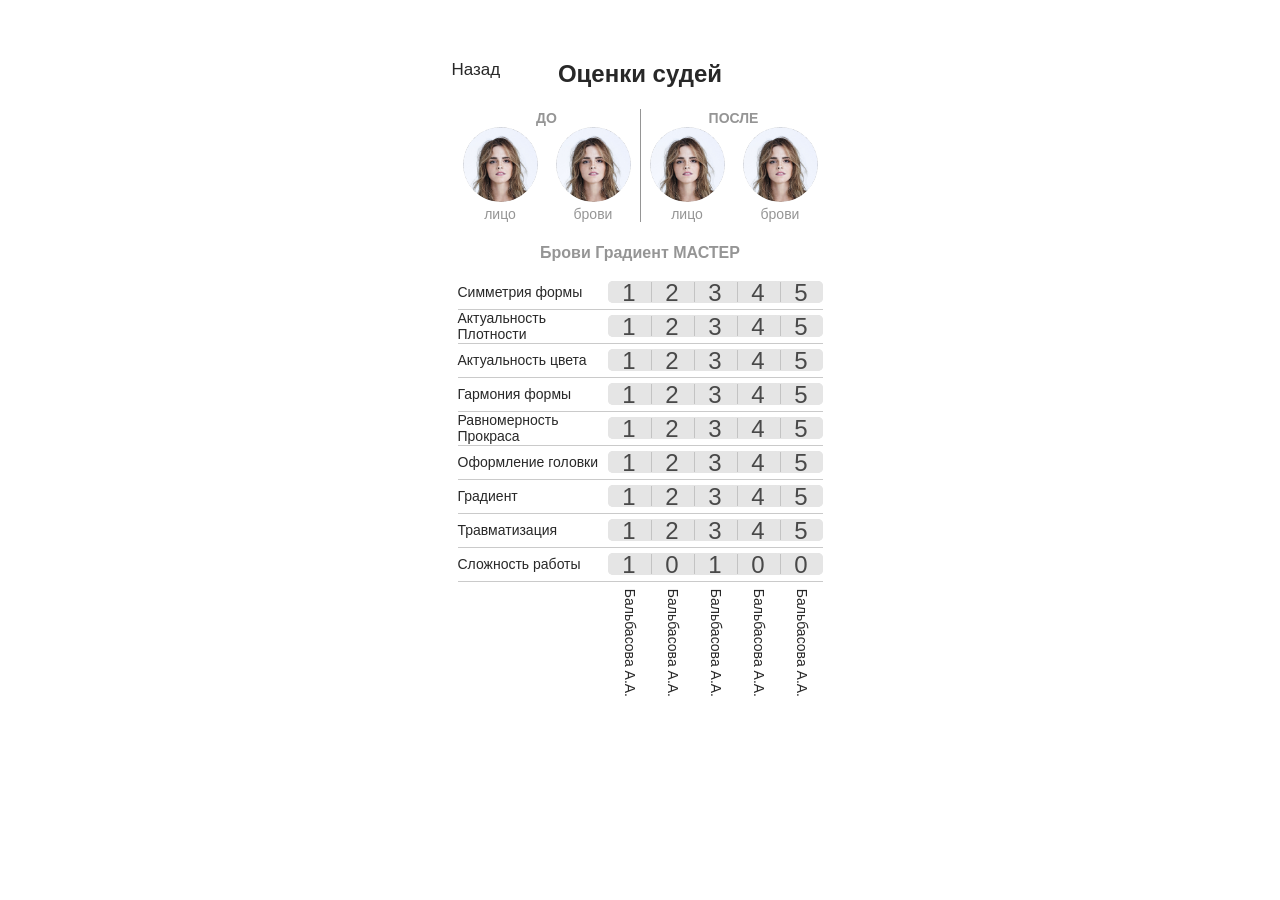
==== commit d304f924: "Update evaluations.html" ====
--- a/evaluations.html
+++ b/evaluations.html
@@ -15,11 +15,9 @@
 <body>
   <main class="main">
     <div class="container">
-    <a href="master-page.html" class="go-back">
-        <svg xmlns="http://www.w3.org/2000/svg" width="26" height="16" viewBox="0 0 26 16" fill="none">
-        <path d="M0.292892 7.29289C-0.0976315 7.68342 -0.0976315 8.31658 0.292892 8.70711L6.65685 15.0711C7.04738 15.4616 7.68054 15.4616 8.07107 15.0711C8.46159 14.6805 8.46159 14.0474 8.07107 13.6569L2.41421 8L8.07107 2.34315C8.46159 1.95262 8.46159 1.31946 8.07107 0.928932C7.68054 0.538408 7.04738 0.538408 6.65685 0.928932L0.292892 7.29289ZM26 7L1 7V9L26 9V7Z" fill="black"/>
-        </svg>
-    </a>
+        <a href="master-page.html" class="go-back">
+           Назад
+        </a>
     <h1 class="assessment__title">Оценки судей</h1>
     <ul class="assessment__before-after_list">
         <li class="before-after__item">
@@ -305,4 +303,4 @@
 
 </body>
 
-</html>+</html>
--- a/css/style.css
+++ b/css/style.css
@@ -25,6 +25,7 @@
 *::before {
   -webkit-box-sizing: border-box;
           box-sizing: border-box;
+  -webkit-tap-highlight-color: transparent;
 }
 
 h1,h2,h3,h4,h5,h6,p,ul {
@@ -113,6 +114,8 @@
 main {
   /* background-color: rgb(247, 247, 247); */
   margin-bottom: 53px;
+  width: 100%;
+  position: relative;
 }
 
 .logo {
@@ -804,9 +807,9 @@
   right: 0;
   text-align: center;
   z-index: 100;
-  min-width: 360px;
+  /* min-width: 360px; */
   height: 100vh;
-  padding-top: 150px;
+  padding-top: 260px;
 }
 
 .checkMark div{
@@ -890,4 +893,4 @@
     -webkit-box-shadow: inset 0px 0px 0px 30px #fff;
             box-shadow: inset 0px 0px 0px 30px #fff;
   }
-}+}
